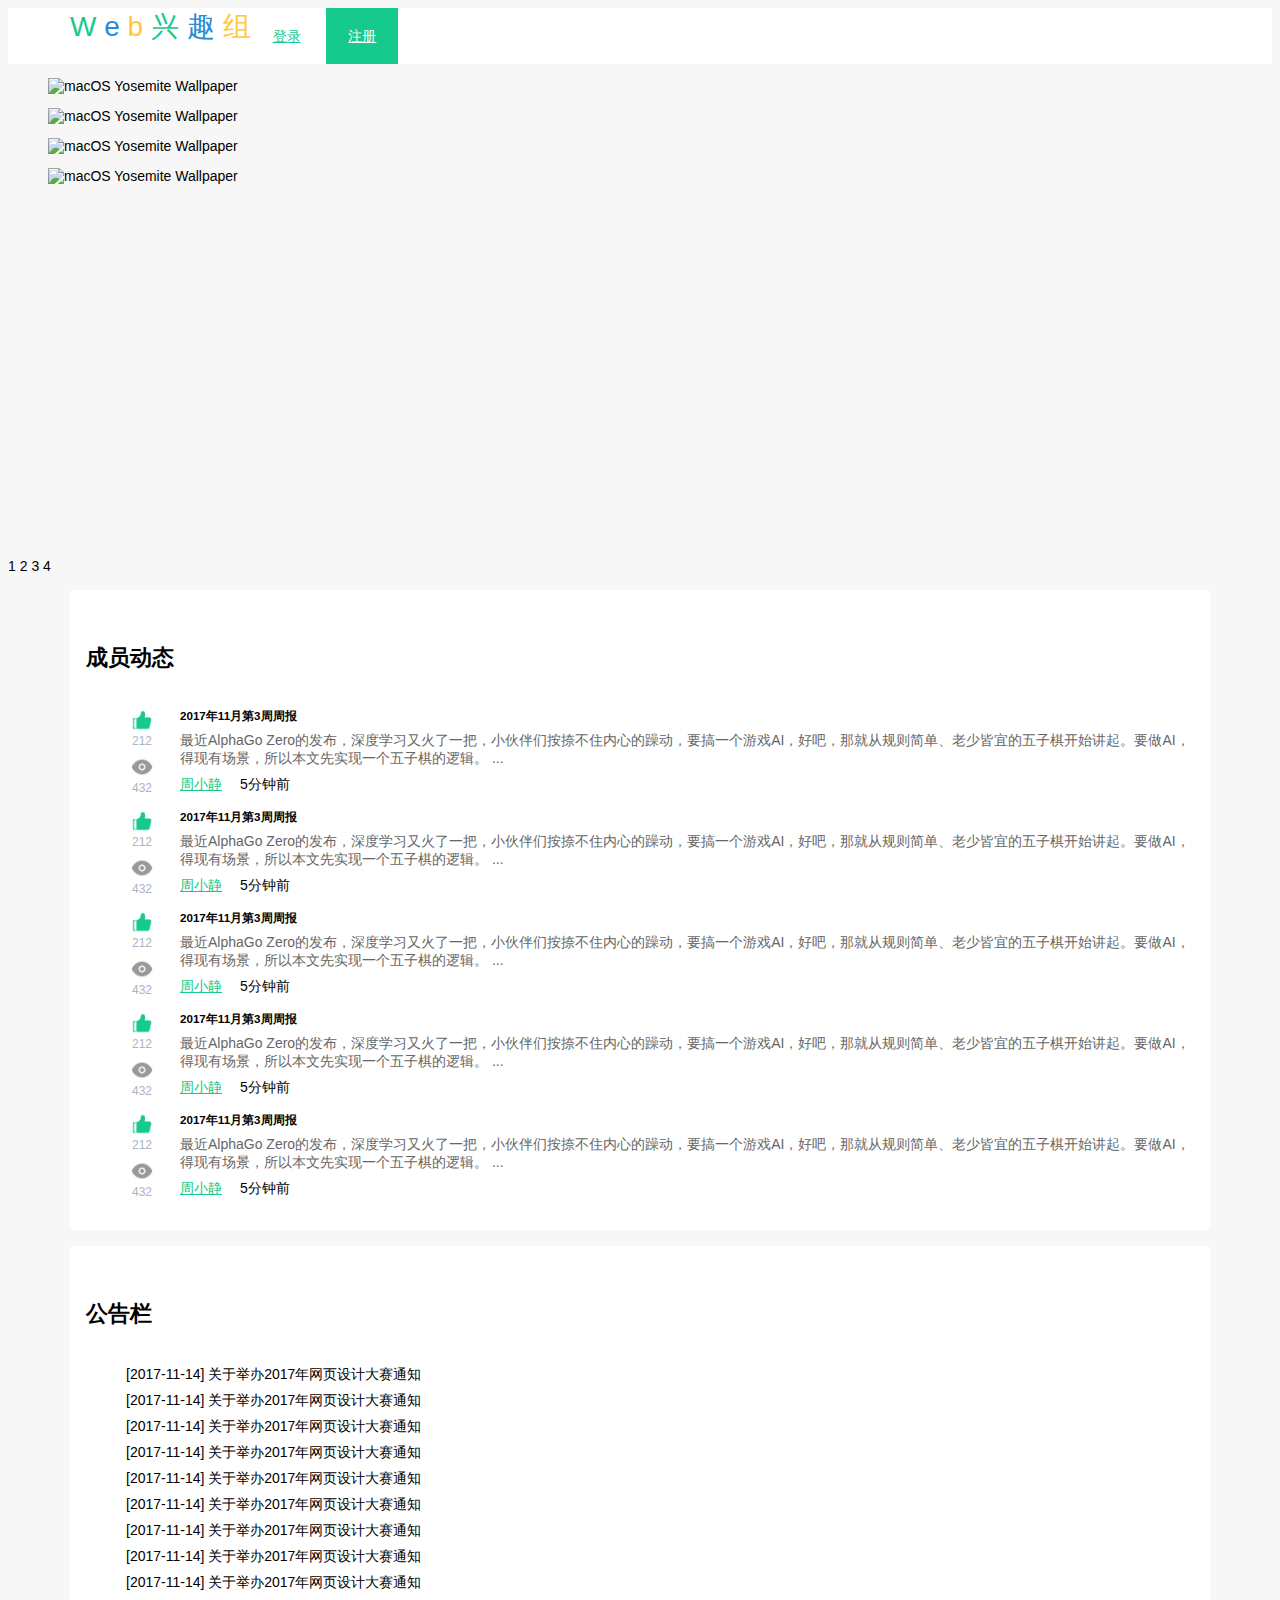
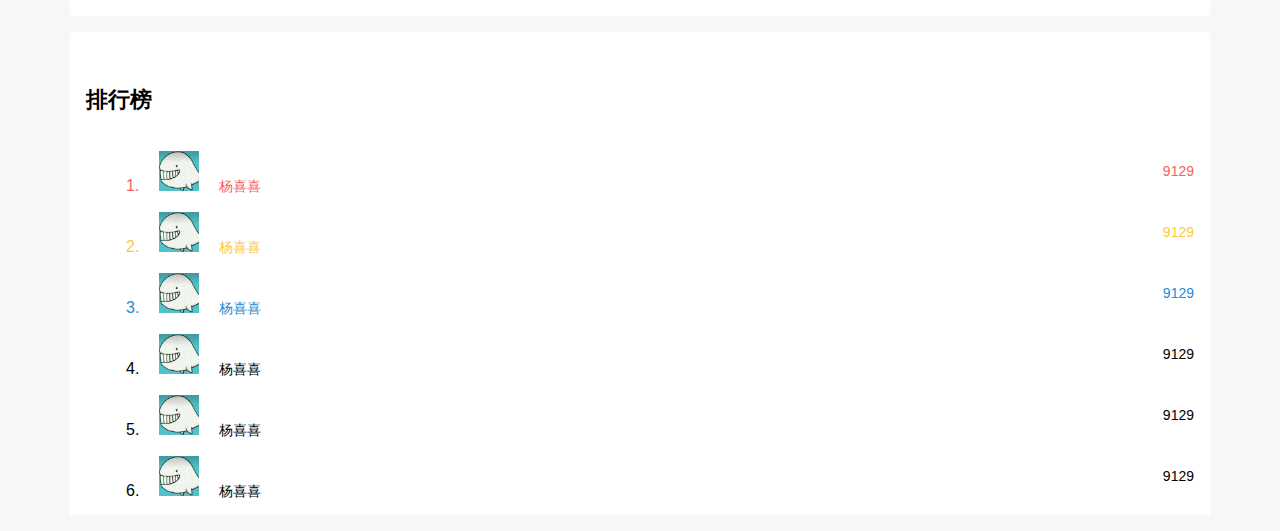
==== index.html @ c7fcfd01 "'update'" ====
<!DOCTYPE html>
<html>

<head>
    <meta charset="utf-8">
    <link rel="stylesheet" href="https://unpkg.com/spectre.css/dist/spectre.min.css">
    <link rel="stylesheet" href="https://unpkg.com/spectre.css/dist/spectre-exp.min.css">
    <link rel="stylesheet" href="https://unpkg.com/spectre.css/dist/spectre-icons.min.css">
    <link rel="stylesheet" href="css/style.css">
    <title>Mathwebteam</title>
</head>

<body>
<!-- 导航栏 -->
<header class="navbar">
    <div class="container navbar-container">
        <section class="navbar-section navbar-logo-text">
            <span class="text-green">W</span>
            <span class="text-blue">e</span>
            <span class="text-yellow">b</span>
            <span class="text-green">兴</span>
            <span class="text-blue">趣</span>
            <span class="text-yellow">组</span>
        </section>
        <section class="navbar-section">
            <div>
                <a href="" class="navbar-button link-primary">登录</a>
                <a href="" class="navbar-button bg-green">注册</a>
            </div>
        </section>
    </div>
</header>
<!-- 轮播图 -->
<div class="slide">
    <div class="carousel">
        <input type="radio" id="slide-1" name="carousel-radio" hidden="" class="carousel-locator" checked="">
        <input type="radio" id="slide-2" name="carousel-radio" hidden="" class="carousel-locator">
        <input type="radio" id="slide-3" name="carousel-radio" hidden="" class="carousel-locator">
        <input type="radio" id="slide-4" name="carousel-radio" hidden="" class="carousel-locator">
        <div class="carousel-container">
            <figure class="carousel-item">
                <label class="item-prev btn btn-action btn-lg" for="slide-4">
                    <i class="icon icon-arrow-left"></i>
                </label>
                <label class="item-next btn btn-action btn-lg" for="slide-2">
                    <i class="icon icon-arrow-right"></i>
                </label>
                <img src="http://ww2.sinaimg.cn/large/0060lm7Tly1flfb7wm1d2j31400dc0wf.jpg"
                     class="img-responsive rounded" alt="macOS Yosemite Wallpaper">
            </figure>
            <figure class="carousel-item">
                <label class="item-prev btn btn-action btn-lg" for="slide-1">
                    <i class="icon icon-arrow-left"></i>
                </label>
                <label class="item-next btn btn-action btn-lg" for="slide-3">
                    <i class="icon icon-arrow-right"></i>
                </label>
                <img src="http://ww2.sinaimg.cn/large/0060lm7Tly1flfb7wm1d2j31400dc0wf.jpg"
                     class="img-responsive rounded" alt="macOS Yosemite Wallpaper">
            </figure>
            <figure class="carousel-item">
                <label class="item-prev btn btn-action btn-lg" for="slide-2">
                    <i class="icon icon-arrow-left"></i>
                </label>
                <label class="item-next btn btn-action btn-lg" for="slide-4">
                    <i class="icon icon-arrow-right"></i>
                </label>
                <img src="http://ww2.sinaimg.cn/large/0060lm7Tly1flfb7wm1d2j31400dc0wf.jpg"
                     class="img-responsive rounded" alt="macOS Yosemite Wallpaper">
            </figure>
            <figure class="carousel-item">
                <label class="item-prev btn btn-action btn-lg" for="slide-3">
                    <i class="icon icon-arrow-left"></i>
                </label>
                <label class="item-next btn btn-action btn-lg" for="slide-1">
                    <i class="icon icon-arrow-right"></i>
                </label>
                <img src="http://ww2.sinaimg.cn/large/0060lm7Tly1flfb7wm1d2j31400dc0wf.jpg"
                     class="img-responsive rounded" alt="macOS Yosemite Wallpaper">
            </figure>
        </div>
        <div class="carousel-nav">
            <label class="nav-item text-hide c-hand" for="slide-1">1</label>
            <label class="nav-item text-hide c-hand" for="slide-2">2</label>
            <label class="nav-item text-hide c-hand" for="slide-3">3</label>
            <label class="nav-item text-hide c-hand" for="slide-4">4</label>
        </div>
    </div>
</div>
<!-- 主要内容 -->
<main class="container">
    <!-- 第一部分(成员动态、公告栏、排行榜)-->
    <div class="columns">
        <!--左侧部分-->
        <div class="column col-9">
            <!-- 成员动态 -->
            <div class="plate">
                <h5 class="title">成员动态</h5>
                <div class="divider"></div>
                <ul class="dynamic-list">
                    <li class="dynamic-item">
                        <!-- 左侧统计信息 -->
                        <div class="dynamic-count">
                            <img src="images/dianzan_selected.png" alt="">
                            <p>212</p>
                            <img src="images/eye.png" alt="">
                            <p>432</p>
                        </div>
                        <!-- 右侧动态信息 -->
                        <h5 class="title">2017年11月第3周周报</h5>
                        <p class="text-gray-666">最近AlphaGo
                            Zero的发布，深度学习又火了一把，小伙伴们按捺不住内心的躁动，要搞一个游戏AI，好吧，那就从规则简单、老少皆宜的五子棋开始讲起。要做AI，得现有场景，所以本文先实现一个五子棋的逻辑。
                            ...
                        </p>
                        <p>
                            <a href="" class="link-primary">周小静</a>　
                            <time class="text-gray">5分钟前</time>
                        </p>
                        <div class="divider"></div>
                    </li>
                    <li class="dynamic-item">
                        <!-- 左侧统计信息 -->
                        <div class="dynamic-count">
                            <img src="images/dianzan_selected.png" alt="">
                            <p>212</p>
                            <img src="images/eye.png" alt="">
                            <p>432</p>
                        </div>
                        <!-- 右侧动态信息 -->
                        <h5 class="title">2017年11月第3周周报</h5>
                        <p class="text-gray-666">最近AlphaGo
                            Zero的发布，深度学习又火了一把，小伙伴们按捺不住内心的躁动，要搞一个游戏AI，好吧，那就从规则简单、老少皆宜的五子棋开始讲起。要做AI，得现有场景，所以本文先实现一个五子棋的逻辑。
                            ...
                        </p>
                        <p>
                            <a href="" class="link-primary">周小静</a>　
                            <time class="text-gray">5分钟前</time>
                        </p>
                        <div class="divider"></div>
                    </li>
                    <li class="dynamic-item">
                        <!-- 左侧统计信息 -->
                        <div class="dynamic-count">
                            <img src="images/dianzan_selected.png" alt="">
                            <p>212</p>
                            <img src="images/eye.png" alt="">
                            <p>432</p>
                        </div>
                        <!-- 右侧动态信息 -->
                        <h5 class="title">2017年11月第3周周报</h5>
                        <p class="text-gray-666">最近AlphaGo
                            Zero的发布，深度学习又火了一把，小伙伴们按捺不住内心的躁动，要搞一个游戏AI，好吧，那就从规则简单、老少皆宜的五子棋开始讲起。要做AI，得现有场景，所以本文先实现一个五子棋的逻辑。
                            ...
                        </p>
                        <p>
                            <a href="" class="link-primary">周小静</a>　
                            <time class="text-gray">5分钟前</time>
                        </p>
                        <div class="divider"></div>
                    </li>
                    <li class="dynamic-item">
                        <!-- 左侧统计信息 -->
                        <div class="dynamic-count">
                            <img src="images/dianzan_selected.png" alt="">
                            <p>212</p>
                            <img src="images/eye.png" alt="">
                            <p>432</p>
                        </div>
                        <!-- 右侧动态信息 -->
                        <h5 class="title">2017年11月第3周周报</h5>
                        <p class="text-gray-666">最近AlphaGo
                            Zero的发布，深度学习又火了一把，小伙伴们按捺不住内心的躁动，要搞一个游戏AI，好吧，那就从规则简单、老少皆宜的五子棋开始讲起。要做AI，得现有场景，所以本文先实现一个五子棋的逻辑。
                            ...
                        </p>
                        <p>
                            <a href="" class="link-primary">周小静</a>　
                            <time class="text-gray">5分钟前</time>
                        </p>
                        <div class="divider"></div>
                    </li>
                    <li class="dynamic-item">
                        <!-- 左侧统计信息 -->
                        <div class="dynamic-count">
                            <img src="images/dianzan_selected.png" alt="">
                            <p>212</p>
                            <img src="images/eye.png" alt="">
                            <p>432</p>
                        </div>
                        <!-- 右侧动态信息 -->
                        <h5 class="title">2017年11月第3周周报</h5>
                        <p class="text-gray-666">最近AlphaGo
                            Zero的发布，深度学习又火了一把，小伙伴们按捺不住内心的躁动，要搞一个游戏AI，好吧，那就从规则简单、老少皆宜的五子棋开始讲起。要做AI，得现有场景，所以本文先实现一个五子棋的逻辑。
                            ...
                        </p>
                        <p>
                            <a href="" class="link-primary">周小静</a>　
                            <time class="text-gray">5分钟前</time>
                        </p>
                        <div class="divider"></div>
                    </li>
                </ul>
            </div>
        </div>
        <!--右侧部分-->
        <div class="column col-3">
            <!--公告栏-->
            <div class="plate">
                <h5 class="title">公告栏</h5>
                <div class="divider"></div>
                <ul class="notice-list plate-list">
                    <li class="text-single-line">
                        <span>[2017-11-14]</span>
                        <span title="关于举办2017年网页设计大赛通知">关于举办2017年网页设计大赛通知</span>
                    </li>
                    <li class="text-single-line">
                        <span>[2017-11-14]</span>
                        <span title="关于举办2017年网页设计大赛通知">关于举办2017年网页设计大赛通知</span>
                    </li>
                    <li class="text-single-line">
                        <span>[2017-11-14]</span>
                        <span title="关于举办2017年网页设计大赛通知">关于举办2017年网页设计大赛通知</span>
                    </li>
                    <li class="text-single-line">
                        <span>[2017-11-14]</span>
                        <span title="关于举办2017年网页设计大赛通知">关于举办2017年网页设计大赛通知</span>
                    </li>
                    <li class="text-single-line">
                        <span>[2017-11-14]</span>
                        <span title="关于举办2017年网页设计大赛通知">关于举办2017年网页设计大赛通知</span>
                    </li>
                    <li class="text-single-line">
                        <span>[2017-11-14]</span>
                        <span title="关于举办2017年网页设计大赛通知">关于举办2017年网页设计大赛通知</span>
                    </li>
                    <li class="text-single-line">
                        <span>[2017-11-14]</span>
                        <span title="关于举办2017年网页设计大赛通知">关于举办2017年网页设计大赛通知</span>
                    </li>
                    <li class="text-single-line">
                        <span>[2017-11-14]</span>
                        <span title="关于举办2017年网页设计大赛通知">关于举办2017年网页设计大赛通知</span>
                    </li>
                    <li class="text-single-line">
                        <span>[2017-11-14]</span>
                        <span title="关于举办2017年网页设计大赛通知">关于举办2017年网页设计大赛通知</span>
                    </li>
                </ul>
            </div><!--公告栏 end-->
            <!--排行榜-->
            <div class="plate ranking-list-plate">
                <h5 class="title">排行榜</h5>
                <div class="divider"></div>
                <ul class="ranking-list plate-list">
                    <li class="text-pink">
                        <span class="number">1.</span>
                        <img src="images/avatar.png" alt="" class="avatar">
                        <span class="name">杨喜喜</span>
                        <span class="score">9129</span>
                    </li>
                    <li class="text-yellow">
                        <span class="number">2.</span>
                        <img src="images/avatar.png" alt="" class="avatar">
                        <span class="name">杨喜喜</span>
                        <span class="score">9129</span>
                    </li>
                    <li class="text-blue">
                        <span class="number">3.</span>
                        <img src="images/avatar.png" alt="" class="avatar">
                        <span class="name">杨喜喜</span>
                        <span class="score">9129</span>
                    </li>
                    <li>
                        <span class="number">4.</span>
                        <img src="images/avatar.png" alt="" class="avatar">
                        <span class="name">杨喜喜</span>
                        <span class="score">9129</span>
                    </li>
                    <li >
                        <span class="number">5.</span>
                        <img src="images/avatar.png" alt="" class="avatar">
                        <span class="name">杨喜喜</span>
                        <span class="score">9129</span>
                    </li>
                    <li>
                        <span class="number">6.</span>
                        <img src="images/avatar.png" alt="" class="avatar">
                        <span class="name">杨喜喜</span>
                        <span class="score">9129</span>
                    </li>
                </ul>
            </div>
        </div>
    </div>
</main>
<script src="https://cdn.bootcss.com/jquery/3.2.1/jquery.min.js "></script>
</body>

</html>
---- css/style.css ----
body {
    background: #f7f7f7;
    font-size: 14px;
    font-family: -apple-system, SF UI Display, Arial, PingFang SC, Hiragino Sans GB, Microsoft YaHei, WenQuanYi Micro Hei, sans-serif;
    min-width: 1200px;
}

/* 公用 */
.container {
    width: 1140px;
    margin-left: auto;
    margin-right: auto;
}

.navbar-container {
    display: flex;
}

.text-pink{
    color: #fa5e5b;
}

.text-gray-333 {
    color: #333333;
}

.text-gray-666 {
    color: #666666;
}

.text-gray-999 {
    color: #999999;
}

.text-green {
    color: #16c98d;
}

.text-blue {
    color: #288ad6;
}

.text-yellow {
    color: #ffc83f;
}
.text-single-line{
    overflow: hidden;
    text-overflow:ellipsis;
    white-space: nowrap;
}

.link-primary {
    color: #16c98d;
}

.link-primary:hover {
    color: #0caf76;
}

.bg-green {
    color: #ffffff;
    background: #16c98d;
}

.bg-green:hover {
    color: #ffffff;
    background: #0caf76;
}

.avatar{
    width: 48px;
    height: 48px;
}
p, li {
    margin: 16px 0;
}

/* 导航栏 */
.navbar {
    width: 100%;
    height: 56px;
    background: #ffffff;
}

.navbar-logo-text {
    font-size: 28px;
}

.navbar-button {
    padding-left: 22px;
    padding-right: 22px;
    line-height: 56px;
    display: inline-block;
}

.navbar-button:hover {
    text-decoration: none;
}

/* 轮播图 */
.slide {
    width: 100%;
    margin: 0 auto;
}

.slide img {
    width: 100%;
    height: 100%;
}

.carousel .carousel-container {
    height: 480px;
}

/* 主要内容 */
.plate {
    background: #ffffff;
    border-radius: 2px;
    padding: 16px;
    margin: 16px 0;
}

.plate > .title {
    font-size: 22px;
}

.plate-list{
    list-style: none;
    margin: 16px 0 0 0;
}

/* 动态 */
.dynamic-list {
    margin: 16px 0 0 0;
    list-style: none;
}

.dynamic-item {
    padding-left: 54px;
    position: relative;
}

.dynamic-item .title {
    margin: 0px;
}

.dynamic-item p {
    margin: 8px 0;
}

.dynamic-item .divider {
    margin: 16px 0;
}

.dynamic-count {
    position: absolute;
    left: 0;
    top: 0;
    text-align: center;
    width: 32px;
    font-size: 12px;
}

.dynamic-count p {
    margin: 0 0 8px 0;
    color: #acb3c2;
}

.dynamic-count img {
    width: 22px;
}
/*公告栏*/
.ranking-list-plate{
    padding-bottom: 14px;
}
.notice-list li{
    margin: 8px 0;
}
/*排行榜*/
.ranking-list li{
    margin: 16px 0 0 0;
}
.ranking-list .number{
    font-size: 16px;
    margin-right: 16px;
}

.ranking-list .avatar{
    margin-right: 16px;
    width: 40px;
    height: 40px;
}

.ranking-list .score{
    float: right;
    line-height: 40px;
}
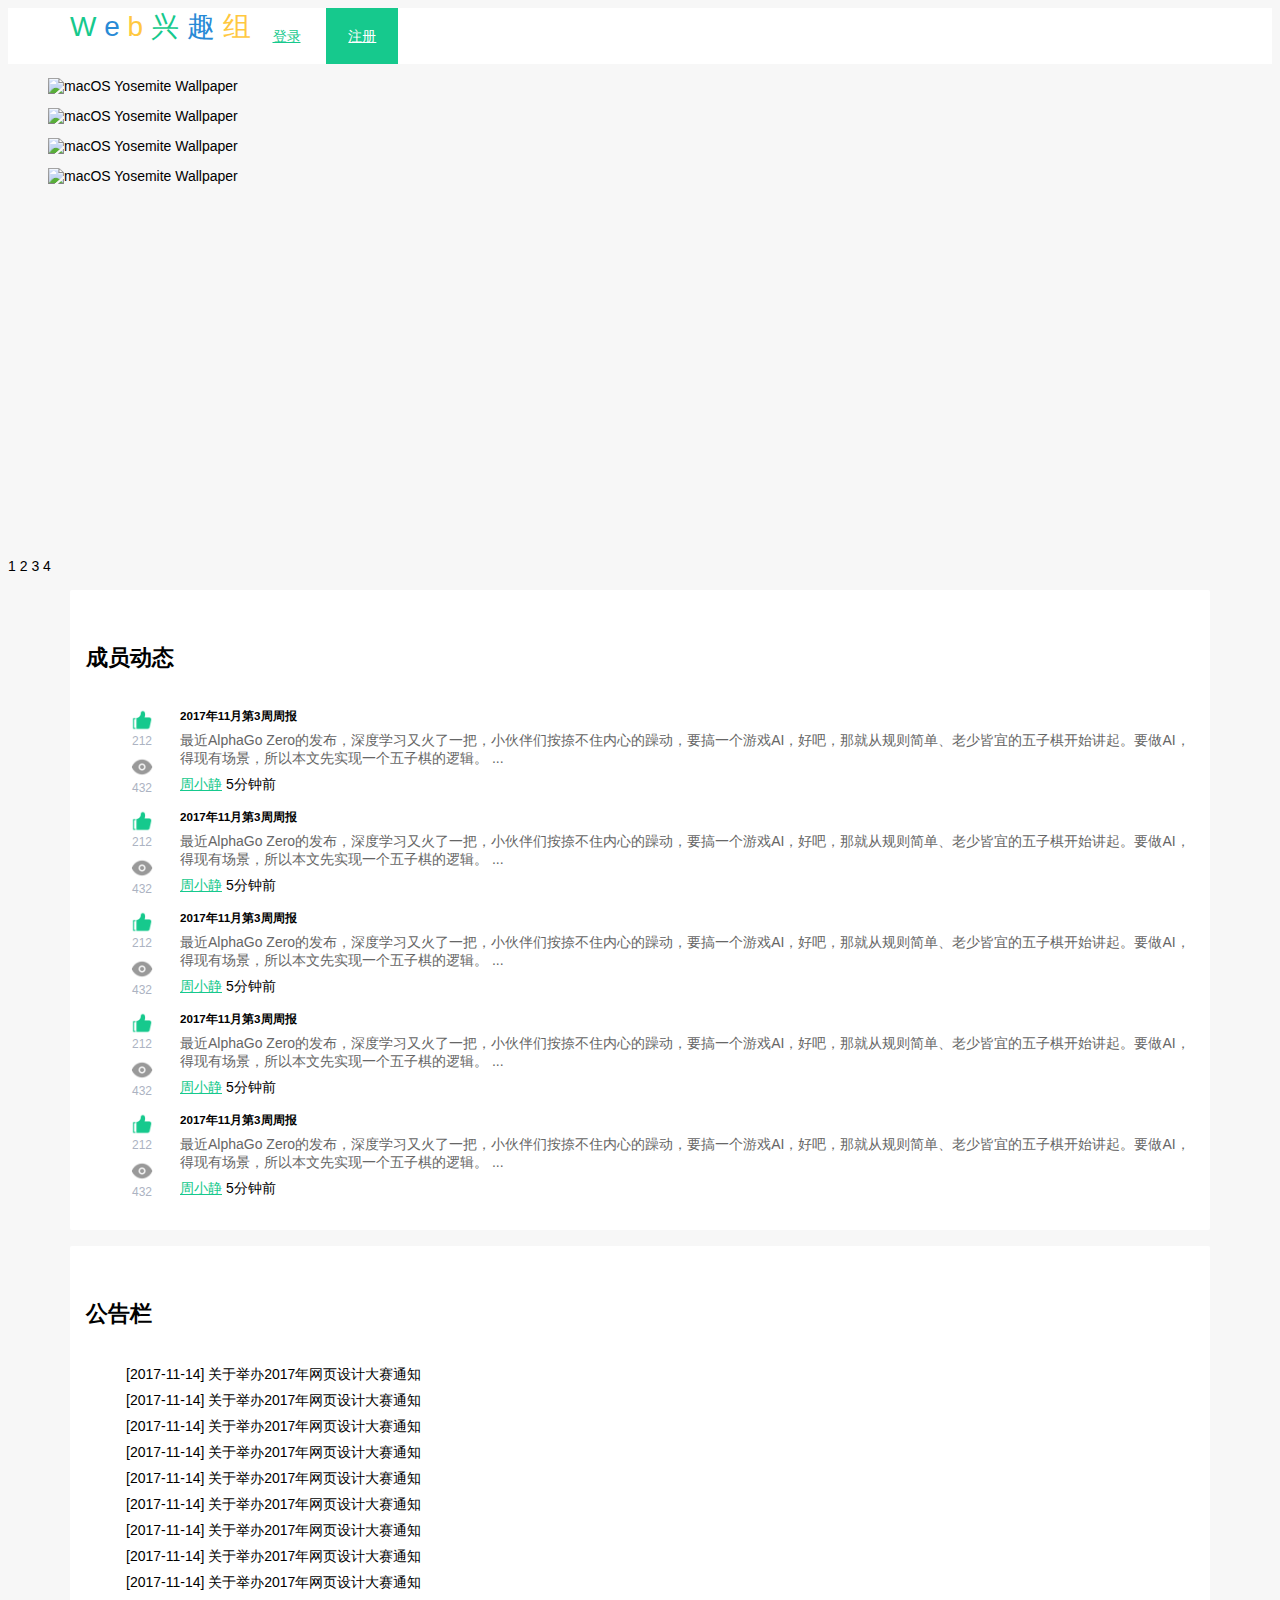
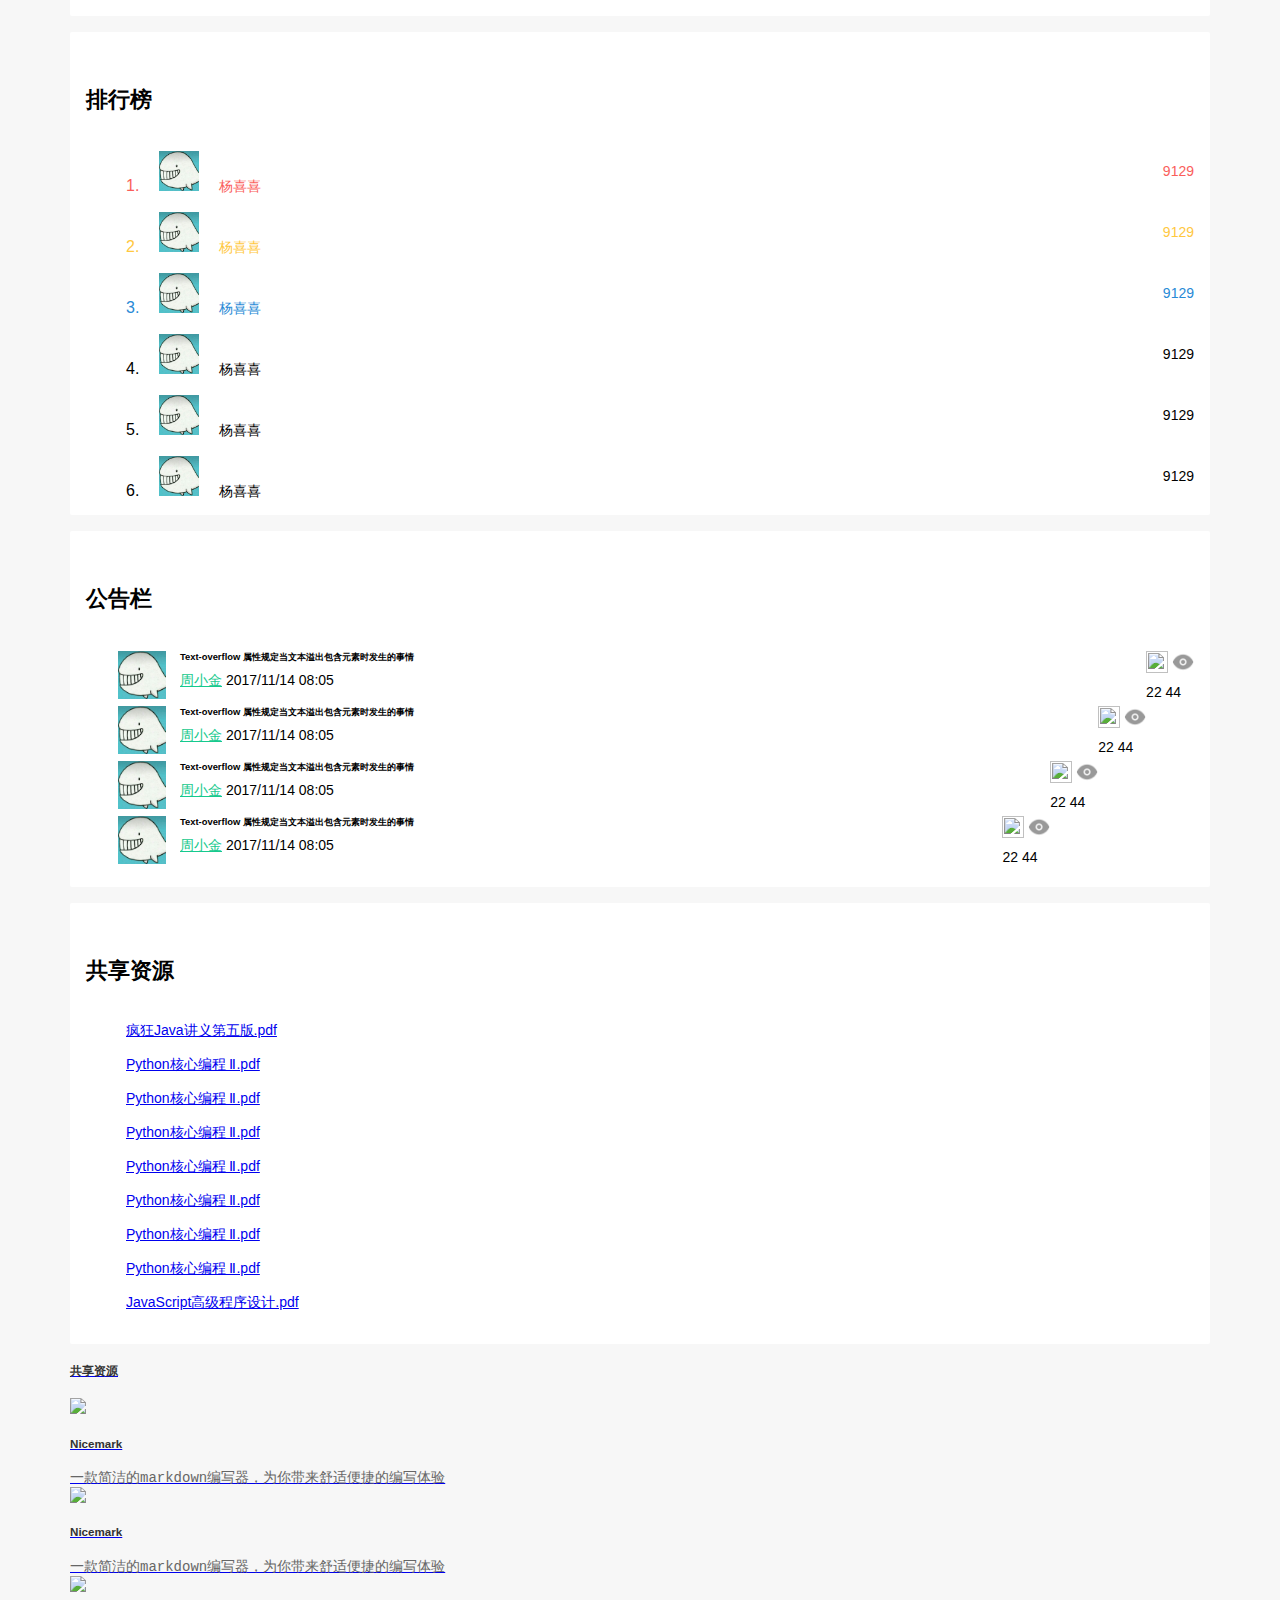
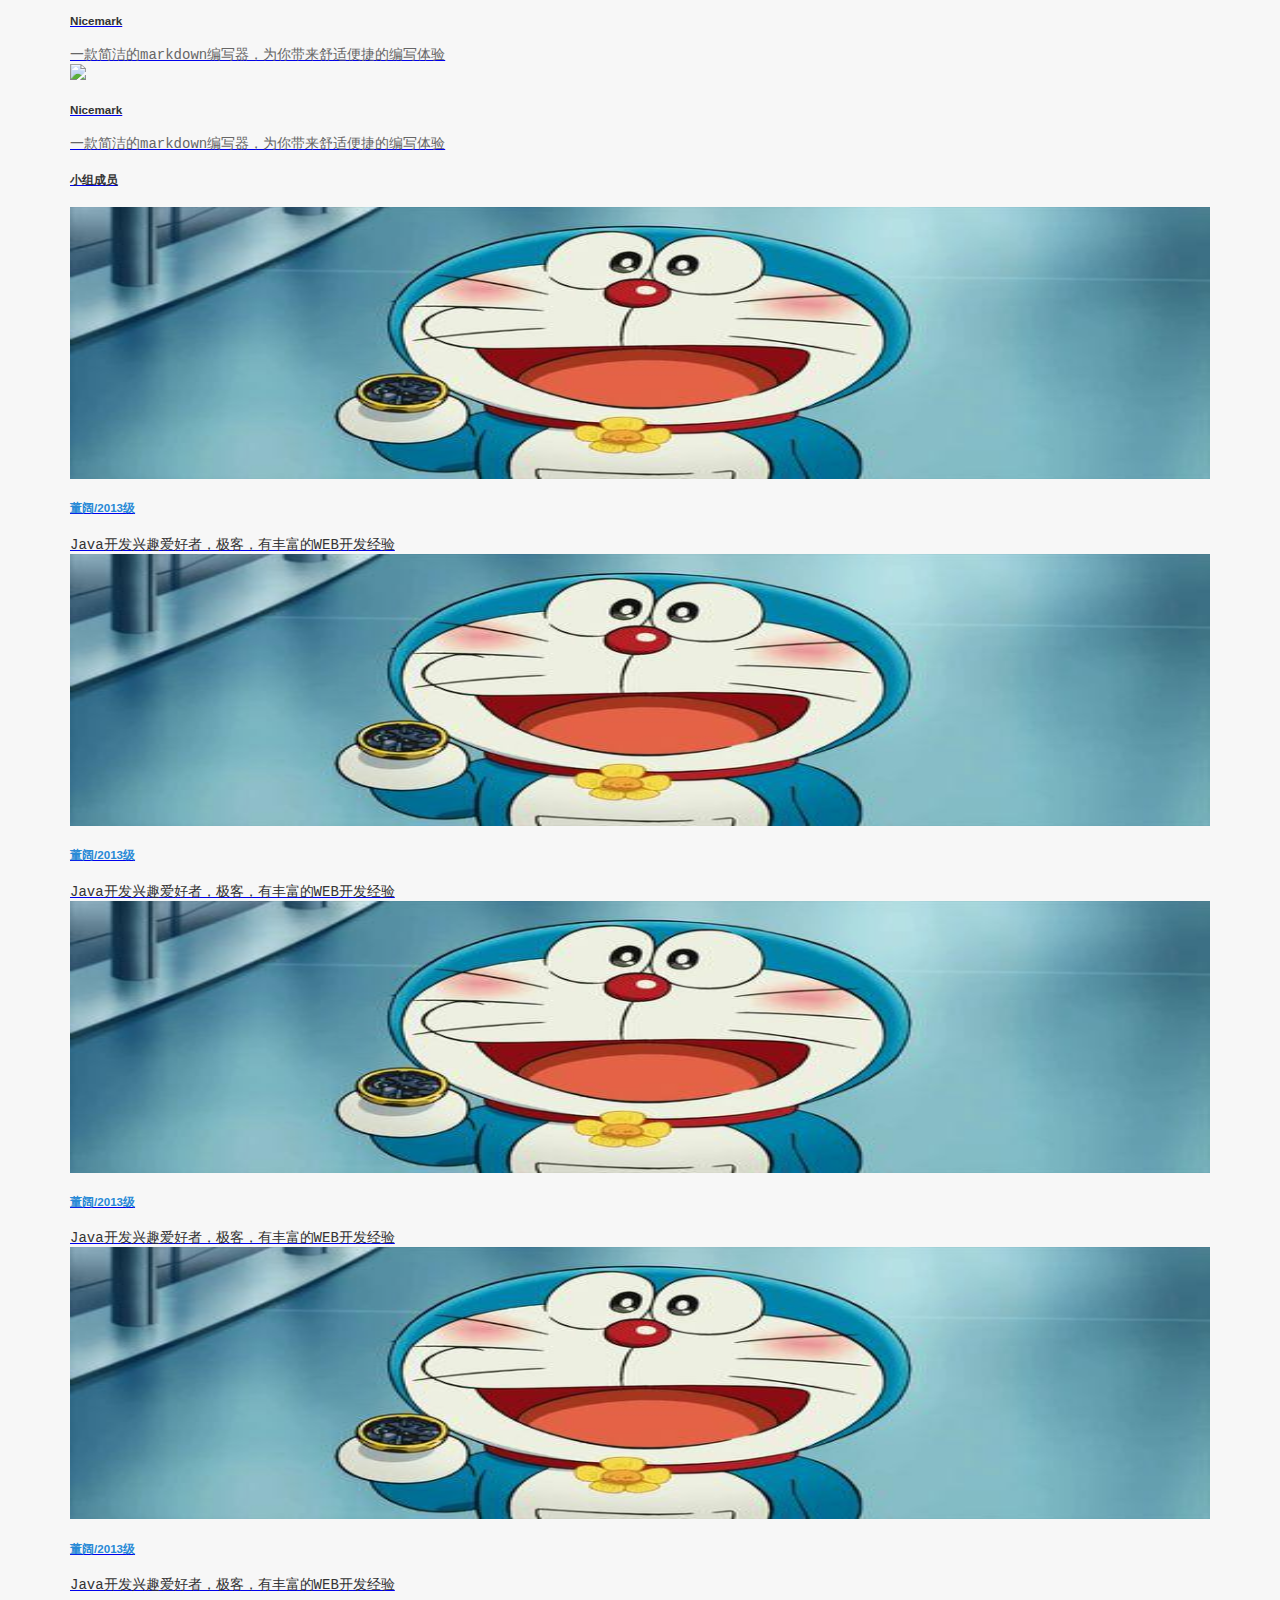
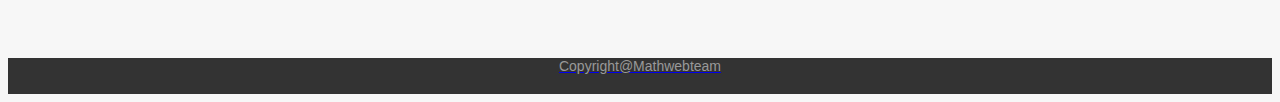
==== commit c55c4e45: "修改下大体构建完成，还有部分细节为完成" ====
--- a/index.html
+++ b/index.html
@@ -11,288 +11,596 @@
 </head>
 
 <body>
-<!-- 导航栏 -->
-<header class="navbar">
-    <div class="container navbar-container">
-        <section class="navbar-section navbar-logo-text">
-            <span class="text-green">W</span>
-            <span class="text-blue">e</span>
-            <span class="text-yellow">b</span>
-            <span class="text-green">兴</span>
-            <span class="text-blue">趣</span>
-            <span class="text-yellow">组</span>
-        </section>
-        <section class="navbar-section">
-            <div>
-                <a href="" class="navbar-button link-primary">登录</a>
-                <a href="" class="navbar-button bg-green">注册</a>
-            </div>
-        </section>
-    </div>
-</header>
-<!-- 轮播图 -->
-<div class="slide">
-    <div class="carousel">
-        <input type="radio" id="slide-1" name="carousel-radio" hidden="" class="carousel-locator" checked="">
-        <input type="radio" id="slide-2" name="carousel-radio" hidden="" class="carousel-locator">
-        <input type="radio" id="slide-3" name="carousel-radio" hidden="" class="carousel-locator">
-        <input type="radio" id="slide-4" name="carousel-radio" hidden="" class="carousel-locator">
-        <div class="carousel-container">
-            <figure class="carousel-item">
-                <label class="item-prev btn btn-action btn-lg" for="slide-4">
-                    <i class="icon icon-arrow-left"></i>
-                </label>
-                <label class="item-next btn btn-action btn-lg" for="slide-2">
-                    <i class="icon icon-arrow-right"></i>
-                </label>
-                <img src="http://ww2.sinaimg.cn/large/0060lm7Tly1flfb7wm1d2j31400dc0wf.jpg"
-                     class="img-responsive rounded" alt="macOS Yosemite Wallpaper">
-            </figure>
-            <figure class="carousel-item">
-                <label class="item-prev btn btn-action btn-lg" for="slide-1">
-                    <i class="icon icon-arrow-left"></i>
-                </label>
-                <label class="item-next btn btn-action btn-lg" for="slide-3">
-                    <i class="icon icon-arrow-right"></i>
-                </label>
-                <img src="http://ww2.sinaimg.cn/large/0060lm7Tly1flfb7wm1d2j31400dc0wf.jpg"
-                     class="img-responsive rounded" alt="macOS Yosemite Wallpaper">
-            </figure>
-            <figure class="carousel-item">
-                <label class="item-prev btn btn-action btn-lg" for="slide-2">
-                    <i class="icon icon-arrow-left"></i>
-                </label>
-                <label class="item-next btn btn-action btn-lg" for="slide-4">
-                    <i class="icon icon-arrow-right"></i>
-                </label>
-                <img src="http://ww2.sinaimg.cn/large/0060lm7Tly1flfb7wm1d2j31400dc0wf.jpg"
-                     class="img-responsive rounded" alt="macOS Yosemite Wallpaper">
-            </figure>
-            <figure class="carousel-item">
-                <label class="item-prev btn btn-action btn-lg" for="slide-3">
-                    <i class="icon icon-arrow-left"></i>
-                </label>
-                <label class="item-next btn btn-action btn-lg" for="slide-1">
-                    <i class="icon icon-arrow-right"></i>
-                </label>
-                <img src="http://ww2.sinaimg.cn/large/0060lm7Tly1flfb7wm1d2j31400dc0wf.jpg"
-                     class="img-responsive rounded" alt="macOS Yosemite Wallpaper">
-            </figure>
+    <!-- 导航栏 -->
+    <header class="navbar">
+        <div class="container navbar-container">
+            <section class="navbar-section navbar-logo-text">
+                <span class="text-green">W</span>
+                <span class="text-blue">e</span>
+                <span class="text-yellow">b</span>
+                <span class="text-green">兴</span>
+                <span class="text-blue">趣</span>
+                <span class="text-yellow">组</span>
+            </section>
+            <section class="navbar-section">
+                <div>
+                    <a href="" class="navbar-button link-primary">登录</a>
+                    <a href="" class="navbar-button bg-green">注册</a>
+                </div>
+            </section>
         </div>
-        <div class="carousel-nav">
-            <label class="nav-item text-hide c-hand" for="slide-1">1</label>
-            <label class="nav-item text-hide c-hand" for="slide-2">2</label>
-            <label class="nav-item text-hide c-hand" for="slide-3">3</label>
-            <label class="nav-item text-hide c-hand" for="slide-4">4</label>
+    </header>
+    <!-- 轮播图 -->
+    <div class="slide">
+        <div class="carousel">
+            <input type="radio" id="slide-1" name="carousel-radio" hidden="" class="carousel-locator" checked="">
+            <input type="radio" id="slide-2" name="carousel-radio" hidden="" class="carousel-locator">
+            <input type="radio" id="slide-3" name="carousel-radio" hidden="" class="carousel-locator">
+            <input type="radio" id="slide-4" name="carousel-radio" hidden="" class="carousel-locator">
+            <div class="carousel-container">
+                <figure class="carousel-item">
+                    <label class="item-prev btn btn-action btn-lg" for="slide-4">
+                        <i class="icon icon-arrow-left"></i>
+                    </label>
+                    <label class="item-next btn btn-action btn-lg" for="slide-2">
+                        <i class="icon icon-arrow-right"></i>
+                    </label>
+                    <img src="http://ww2.sinaimg.cn/large/0060lm7Tly1flfb7wm1d2j31400dc0wf.jpg" class="img-responsive rounded" alt="macOS Yosemite Wallpaper">
+                </figure>
+                <figure class="carousel-item">
+                    <label class="item-prev btn btn-action btn-lg" for="slide-1">
+                        <i class="icon icon-arrow-left"></i>
+                    </label>
+                    <label class="item-next btn btn-action btn-lg" for="slide-3">
+                        <i class="icon icon-arrow-right"></i>
+                    </label>
+                    <img src="http://ww2.sinaimg.cn/large/0060lm7Tly1flfb7wm1d2j31400dc0wf.jpg" class="img-responsive rounded" alt="macOS Yosemite Wallpaper">
+                </figure>
+                <figure class="carousel-item">
+                    <label class="item-prev btn btn-action btn-lg" for="slide-2">
+                        <i class="icon icon-arrow-left"></i>
+                    </label>
+                    <label class="item-next btn btn-action btn-lg" for="slide-4">
+                        <i class="icon icon-arrow-right"></i>
+                    </label>
+                    <img src="http://ww2.sinaimg.cn/large/0060lm7Tly1flfb7wm1d2j31400dc0wf.jpg" class="img-responsive rounded" alt="macOS Yosemite Wallpaper">
+                </figure>
+                <figure class="carousel-item">
+                    <label class="item-prev btn btn-action btn-lg" for="slide-3">
+                        <i class="icon icon-arrow-left"></i>
+                    </label>
+                    <label class="item-next btn btn-action btn-lg" for="slide-1">
+                        <i class="icon icon-arrow-right"></i>
+                    </label>
+                    <img src="http://ww2.sinaimg.cn/large/0060lm7Tly1flfb7wm1d2j31400dc0wf.jpg" class="img-responsive rounded" alt="macOS Yosemite Wallpaper">
+                </figure>
+            </div>
+            <div class="carousel-nav">
+                <label class="nav-item text-hide c-hand" for="slide-1">1</label>
+                <label class="nav-item text-hide c-hand" for="slide-2">2</label>
+                <label class="nav-item text-hide c-hand" for="slide-3">3</label>
+                <label class="nav-item text-hide c-hand" for="slide-4">4</label>
+            </div>
         </div>
     </div>
-</div>
-<!-- 主要内容 -->
+    <!-- 主要内容 -->
+    <main class="container">
+        <!-- 第一部分(成员动态、公告栏、排行榜)-->
+        <div class="columns">
+            <!--左侧部分-->
+            <div class="column col-9">
+                <!-- 成员动态 -->
+                <div class="plate">
+                    <h5 class="title">成员动态</h5>
+                    <div class="divider"></div>
+                    <ul class="dynamic-list">
+                        <li class="dynamic-item">
+                            <!-- 左侧统计信息 -->
+                            <div class="dynamic-count">
+                                <img src="images/dianzan_selected.png" alt="">
+                                <p>212</p>
+                                <img src="images/eye.png" alt="">
+                                <p>432</p>
+                            </div>
+                            <!-- 右侧动态信息 -->
+                            <h5 class="title">2017年11月第3周周报</h5>
+                            <p class="text-gray-666">最近AlphaGo Zero的发布，深度学习又火了一把，小伙伴们按捺不住内心的躁动，要搞一个游戏AI，好吧，那就从规则简单、老少皆宜的五子棋开始讲起。要做AI，得现有场景，所以本文先实现一个五子棋的逻辑。
+                                ...
+                            </p>
+                            <p>
+                                <a href="" class="link-primary">周小静</a>
+                                <time class="text-gray">5分钟前</time>
+                            </p>
+                            <div class="divider"></div>
+                        </li>
+                        <li class="dynamic-item">
+                            <!-- 左侧统计信息 -->
+                            <div class="dynamic-count">
+                                <img src="images/dianzan_selected.png" alt="">
+                                <p>212</p>
+                                <img src="images/eye.png" alt="">
+                                <p>432</p>
+                            </div>
+                            <!-- 右侧动态信息 -->
+                            <h5 class="title">2017年11月第3周周报</h5>
+                            <p class="text-gray-666">最近AlphaGo Zero的发布，深度学习又火了一把，小伙伴们按捺不住内心的躁动，要搞一个游戏AI，好吧，那就从规则简单、老少皆宜的五子棋开始讲起。要做AI，得现有场景，所以本文先实现一个五子棋的逻辑。
+                                ...
+                            </p>
+                            <p>
+                                <a href="" class="link-primary">周小静</a>
+                                <time class="text-gray">5分钟前</time>
+                            </p>
+                            <div class="divider"></div>
+                        </li>
+                        <li class="dynamic-item">
+                            <!-- 左侧统计信息 -->
+                            <div class="dynamic-count">
+                                <img src="images/dianzan_selected.png" alt="">
+                                <p>212</p>
+                                <img src="images/eye.png" alt="">
+                                <p>432</p>
+                            </div>
+                            <!-- 右侧动态信息 -->
+                            <h5 class="title">2017年11月第3周周报</h5>
+                            <p class="text-gray-666">最近AlphaGo Zero的发布，深度学习又火了一把，小伙伴们按捺不住内心的躁动，要搞一个游戏AI，好吧，那就从规则简单、老少皆宜的五子棋开始讲起。要做AI，得现有场景，所以本文先实现一个五子棋的逻辑。
+                                ...
+                            </p>
+                            <p>
+                                <a href="" class="link-primary">周小静</a>
+                                <time class="text-gray">5分钟前</time>
+                            </p>
+                            <div class="divider"></div>
+                        </li>
+                        <li class="dynamic-item">
+                            <!-- 左侧统计信息 -->
+                            <div class="dynamic-count">
+                                <img src="images/dianzan_selected.png" alt="">
+                                <p>212</p>
+                                <img src="images/eye.png" alt="">
+                                <p>432</p>
+                            </div>
+                            <!-- 右侧动态信息 -->
+                            <h5 class="title">2017年11月第3周周报</h5>
+                            <p class="text-gray-666">最近AlphaGo Zero的发布，深度学习又火了一把，小伙伴们按捺不住内心的躁动，要搞一个游戏AI，好吧，那就从规则简单、老少皆宜的五子棋开始讲起。要做AI，得现有场景，所以本文先实现一个五子棋的逻辑。
+                                ...
+                            </p>
+                            <p>
+                                <a href="" class="link-primary">周小静</a>
+                                <time class="text-gray">5分钟前</time>
+                            </p>
+                            <div class="divider"></div>
+                        </li>
+                        <li class="dynamic-item">
+                            <!-- 左侧统计信息 -->
+                            <div class="dynamic-count">
+                                <img src="images/dianzan_selected.png" alt="">
+                                <p>212</p>
+                                <img src="images/eye.png" alt="">
+                                <p>432</p>
+                            </div>
+                            <!-- 右侧动态信息 -->
+                            <h5 class="title">2017年11月第3周周报</h5>
+                            <p class="text-gray-666">最近AlphaGo Zero的发布，深度学习又火了一把，小伙伴们按捺不住内心的躁动，要搞一个游戏AI，好吧，那就从规则简单、老少皆宜的五子棋开始讲起。要做AI，得现有场景，所以本文先实现一个五子棋的逻辑。
+                                ...
+                            </p>
+                            <p>
+                                <a href="" class="link-primary">周小静</a>
+                                <time class="text-gray">5分钟前</time>
+                            </p>
+                            <div class="divider"></div>
+                        </li>
+                    </ul>
+                </div>
+            </div>
+            <!--右侧部分-->
+            <div class="column col-3">
+                <!--公告栏-->
+                <div class="plate">
+                    <h5 class="title">公告栏</h5>
+                    <div class="divider"></div>
+                    <ul class="notice-list plate-list">
+                        <li class="text-single-line">
+                            <span>[2017-11-14]</span>
+                            <span title="关于举办2017年网页设计大赛通知">关于举办2017年网页设计大赛通知</span>
+                        </li>
+                        <li class="text-single-line">
+                            <span>[2017-11-14]</span>
+                            <span title="关于举办2017年网页设计大赛通知">关于举办2017年网页设计大赛通知</span>
+                        </li>
+                        <li class="text-single-line">
+                            <span>[2017-11-14]</span>
+                            <span title="关于举办2017年网页设计大赛通知">关于举办2017年网页设计大赛通知</span>
+                        </li>
+                        <li class="text-single-line">
+                            <span>[2017-11-14]</span>
+                            <span title="关于举办2017年网页设计大赛通知">关于举办2017年网页设计大赛通知</span>
+                        </li>
+                        <li class="text-single-line">
+                            <span>[2017-11-14]</span>
+                            <span title="关于举办2017年网页设计大赛通知">关于举办2017年网页设计大赛通知</span>
+                        </li>
+                        <li class="text-single-line">
+                            <span>[2017-11-14]</span>
+                            <span title="关于举办2017年网页设计大赛通知">关于举办2017年网页设计大赛通知</span>
+                        </li>
+                        <li class="text-single-line">
+                            <span>[2017-11-14]</span>
+                            <span title="关于举办2017年网页设计大赛通知">关于举办2017年网页设计大赛通知</span>
+                        </li>
+                        <li class="text-single-line">
+                            <span>[2017-11-14]</span>
+                            <span title="关于举办2017年网页设计大赛通知">关于举办2017年网页设计大赛通知</span>
+                        </li>
+                        <li class="text-single-line">
+                            <span>[2017-11-14]</span>
+                            <span title="关于举办2017年网页设计大赛通知">关于举办2017年网页设计大赛通知</span>
+                        </li>
+                    </ul>
+                </div>
+                <!--公告栏 end-->
+                <!--排行榜-->
+                <div class="plate ranking-list-plate">
+                    <h5 class="title">排行榜</h5>
+                    <div class="divider"></div>
+                    <ul class="ranking-list plate-list">
+                        <li class="text-pink">
+                            <span class="number">1.</span>
+                            <img src="images/avatar.png" alt="" class="avatar">
+                            <span class="name">杨喜喜</span>
+                            <span class="score">9129</span>
+                        </li>
+                        <li class="text-yellow">
+                            <span class="number">2.</span>
+                            <img src="images/avatar.png" alt="" class="avatar">
+                            <span class="name">杨喜喜</span>
+                            <span class="score">9129</span>
+                        </li>
+                        <li class="text-blue">
+                            <span class="number">3.</span>
+                            <img src="images/avatar.png" alt="" class="avatar">
+                            <span class="name">杨喜喜</span>
+                            <span class="score">9129</span>
+                        </li>
+                        <li>
+                            <span class="number">4.</span>
+                            <img src="images/avatar.png" alt="" class="avatar">
+                            <span class="name">杨喜喜</span>
+                            <span class="score">9129</span>
+                        </li>
+                        <li>
+                            <span class="number">5.</span>
+                            <img src="images/avatar.png" alt="" class="avatar">
+                            <span class="name">杨喜喜</span>
+                            <span class="score">9129</span>
+                        </li>
+                        <li>
+                            <span class="number">6.</span>
+                            <img src="images/avatar.png" alt="" class="avatar">
+                            <span class="name">杨喜喜</span>
+                            <span class="score">9129</span>
+                        </li>
+                    </ul>
+                </div>
+            </div>
+        </div>
+    </main>
+
+    <main class="container">
+        <!-- 第二部分(交流讨论、共享资源)-->
+        <div class="columns">
+            <!--左侧部分-->
+            <div class="column col-9">
+                <!-- 交流讨论 -->
+                <div class="plate">
+                    <h5 class="title">公告栏</h5>
+                    <div class="divider"></div>
+                    <ul class="dynamic-list">
+                        <li class="dynamic-item">
+                            <!-- 左侧统计信息 -->
+                            <div class="dynamic-count2">
+                                <img src="images/avatar.png" alt="" class="avatar">
+                            </div>
+                            <div class="doc">
+
+                                <img src="images/reply.png" alt="" class="avatar1">
+                                <img src="images/eye.png" alt="" class="avatar1">
+                                <P> 22 44</P>
+
+                            </div>
+                            <h6 class="title">Text-overflow 属性规定当文本溢出包含元素时发生的事情</h6>
+                            <p>
+                                <a href="" class="link-primary">周小金</a>
+                                <time class="text-gray">2017/11/14 08:05</time>
+                            </p>
+                            <div class="divider"></div>
+                        </li>
+                        <li class="dynamic-item">
+                            <!-- 左侧统计信息 -->
+                            <div class="dynamic-count2">
+                                <img src="images/avatar.png" alt="" class="avatar">
+                            </div>
+                            <div class="doc">
+
+                                <img src="images/reply.png" alt="" class="avatar1">
+                                <img src="images/eye.png" alt="" class="avatar1">
+                                <P> 22 44</P>
+
+                            </div>
+                            <h6 class="title">Text-overflow 属性规定当文本溢出包含元素时发生的事情</h6>
+                            <p>
+                                <a href="" class="link-primary">周小金</a>
+                                <time class="text-gray">2017/11/14 08:05</time>
+                            </p>
+                            <div class="divider"></div>
+                        </li>
+                        <li class="dynamic-item">
+                            <!-- 左侧统计信息 -->
+                            <div class="dynamic-count2">
+                                <img src="images/avatar.png" alt="" class="avatar">
+                            </div>
+                            <div class="doc">
+
+                                <img src="images/reply.png" alt="" class="avatar1">
+                                <img src="images/eye.png" alt="" class="avatar1">
+                                <P>22 44</P>
+
+                            </div>
+                            <h6 class="title">Text-overflow 属性规定当文本溢出包含元素时发生的事情</h6>
+                            <p>
+                                <a href="" class="link-primary">周小金</a>
+                                <time class="text-gray">2017/11/14 08:05</time>
+                            </p>
+                            <div class="divider"></div>
+                        </li>
+                        <li class="dynamic-item">
+                            <!-- 左侧统计信息 -->
+                            <div class="dynamic-count2">
+                                <img src="images/avatar.png" alt="" class="avatar">
+                            </div>
+                            <div class="doc">
+
+                                <img src="images/reply.png" alt="" class="avatar1">
+                                <img src="images/eye.png" alt="" class="avatar1">
+                                <P> 22 44</P>
+
+                            </div>
+                            <h6 class="title">Text-overflow 属性规定当文本溢出包含元素时发生的事情</h6>
+                            <p>
+                                <a href="" class="link-primary">周小金</a>
+                                <time class="text-gray">2017/11/14 08:05</time>
+                            </p>
+                            <div class="divider"></div>
+                        </li>
+                    </ul>
+                </div>
+            </div>
+            <div class="column col-3">
+                <!--共享资源-->
+                <div class="plate">
+                    <h5 class="title">共享资源</h5>
+                    <div class="divider"></div>
+                    <ul>
+                        <li class="text-single-line">
+                            <a href="#" title="《疯狂Java讲义第五版》from:董阔">疯狂Java讲义第五版.pdf</span>
+                        </li>
+                        <li class="text-single-line">
+                            <a href="#" title="《Python核心编程Ⅱ》from:董阔">Python核心编程 Ⅱ.pdf</span>
+                        </li>
+                        <li class="text-single-line">
+                            <a href="#" title="《Python核心编程Ⅱ》from:董阔">Python核心编程 Ⅱ.pdf</span>
+                        </li>
+                        <li class="text-single-line">
+                            <a href="#" title="《Python核心编程Ⅱ》from:董阔">Python核心编程 Ⅱ.pdf</span>
+                        </li>
+                        <li class="text-single-line">
+                            <a href="#" title="《Python核心编程Ⅱ》from:董阔">Python核心编程 Ⅱ.pdf</span>
+                        </li>
+                        <li class="text-single-line">
+                            <a href="#" title="《Python核心编程Ⅱ》from:董阔">Python核心编程 Ⅱ.pdf</span>
+                        </li>
+                        <li class="text-single-line">
+                            <a href="#" title="《Python核心编程Ⅱ》from:董阔">Python核心编程 Ⅱ.pdf</span>
+                        </li>
+                        <li class="text-single-line">
+                            <a href="#" title="《Python核心编程Ⅱ》from:董阔">Python核心编程 Ⅱ.pdf</span>
+                        </li>
+                        <li class="text-single-line">
+                            <a href="#" title="">JavaScript高级程序设计.pdf</span>
+                        </li>
+                    </ul>
+                </div>
+            </div>
+        </div>
+
+    </main>
+
+
+    <!--作品展示-->
+    <main class="container">
+        <h5 class="text-gray-333">共享资源</h5>
+        <!-- 第三部分(作品展示)-->
+        <div class="columns">
+            <!--分为4部分-->
+            <div class="column col-3">
+
+                <!-- 交流讨论 -->
+                <div class="card">
+                    <div class="card-image">
+                        <img src="images/face.jpg" class="img-responsive">
+                    </div>
+                    <div class="card-body">
+                        <div class="text-gray-333">
+                            <h5>Nicemark</h5>
+                        </div>
+                        <div class="text-gray-666">
+                            <samp>一款简洁的markdown编写器，为你带来舒适便捷的编写体验</samp>
+                        </div>
+                    </div>
+                </div>
+            </div>
+            <div class="column col-3">
+                <!-- 交流讨论 -->
+                <div class="card">
+                    <div class="card-image">
+                        <img src="images/face.jpg" class="img-responsive">
+                    </div>
+                    <div class="card-body">
+                        <div class="text-gray-333">
+                            <h5>Nicemark</h5>
+                        </div>
+                        <div class="text-gray-666">
+                            <samp>一款简洁的markdown编写器，为你带来舒适便捷的编写体验</samp>
+                        </div>
+                    </div>
+                </div>
+            </div>
+            <div class="column col-3">
+                <!-- 交流讨论 -->
+                <div class="card">
+                    <div class="card-image">
+                        <img src="images/face.jpg" class="img-responsive">
+                    </div>
+                    <div class="card-body">
+                        <div class="text-gray-333">
+                            <h5>Nicemark</h5>
+                        </div>
+                        <div class="text-gray-666">
+                            <samp>一款简洁的markdown编写器，为你带来舒适便捷的编写体验</samp>
+                        </div>
+                    </div>
+                </div>
+            </div>
+            <div class="column col-3">
+                <!-- 交流讨论 -->
+                <div class="card">
+                    <div class="card-image">
+                        <img src="images/face.jpg" class="img-responsive">
+                    </div>
+                    <div class="card-body">
+                        <div class="text-gray-333">
+                            <h5>Nicemark</h5>
+                        </div>
+                        <div class="text-gray-666">
+                            <samp>一款简洁的markdown编写器，为你带来舒适便捷的编写体验</samp>
+                        </div>
+                    </div>
+                </div>
+            </div>
+
+
+        </div>
+    </main>
+<!--小组成员-->
+
 <main class="container">
-    <!-- 第一部分(成员动态、公告栏、排行榜)-->
-    <div class="columns">
-        <!--左侧部分-->
-        <div class="column col-9">
-            <!-- 成员动态 -->
-            <div class="plate">
-                <h5 class="title">成员动态</h5>
-                <div class="divider"></div>
-                <ul class="dynamic-list">
-                    <li class="dynamic-item">
-                        <!-- 左侧统计信息 -->
-                        <div class="dynamic-count">
-                            <img src="images/dianzan_selected.png" alt="">
-                            <p>212</p>
-                            <img src="images/eye.png" alt="">
-                            <p>432</p>
-                        </div>
-                        <!-- 右侧动态信息 -->
-                        <h5 class="title">2017年11月第3周周报</h5>
-                        <p class="text-gray-666">最近AlphaGo
-                            Zero的发布，深度学习又火了一把，小伙伴们按捺不住内心的躁动，要搞一个游戏AI，好吧，那就从规则简单、老少皆宜的五子棋开始讲起。要做AI，得现有场景，所以本文先实现一个五子棋的逻辑。
-                            ...
-                        </p>
-                        <p>
-                            <a href="" class="link-primary">周小静</a>　
-                            <time class="text-gray">5分钟前</time>
-                        </p>
-                        <div class="divider"></div>
-                    </li>
-                    <li class="dynamic-item">
-                        <!-- 左侧统计信息 -->
-                        <div class="dynamic-count">
-                            <img src="images/dianzan_selected.png" alt="">
-                            <p>212</p>
-                            <img src="images/eye.png" alt="">
-                            <p>432</p>
-                        </div>
-                        <!-- 右侧动态信息 -->
-                        <h5 class="title">2017年11月第3周周报</h5>
-                        <p class="text-gray-666">最近AlphaGo
-                            Zero的发布，深度学习又火了一把，小伙伴们按捺不住内心的躁动，要搞一个游戏AI，好吧，那就从规则简单、老少皆宜的五子棋开始讲起。要做AI，得现有场景，所以本文先实现一个五子棋的逻辑。
-                            ...
-                        </p>
-                        <p>
-                            <a href="" class="link-primary">周小静</a>　
-                            <time class="text-gray">5分钟前</time>
-                        </p>
-                        <div class="divider"></div>
-                    </li>
-                    <li class="dynamic-item">
-                        <!-- 左侧统计信息 -->
-                        <div class="dynamic-count">
-                            <img src="images/dianzan_selected.png" alt="">
-                            <p>212</p>
-                            <img src="images/eye.png" alt="">
-                            <p>432</p>
-                        </div>
-                        <!-- 右侧动态信息 -->
-                        <h5 class="title">2017年11月第3周周报</h5>
-                        <p class="text-gray-666">最近AlphaGo
-                            Zero的发布，深度学习又火了一把，小伙伴们按捺不住内心的躁动，要搞一个游戏AI，好吧，那就从规则简单、老少皆宜的五子棋开始讲起。要做AI，得现有场景，所以本文先实现一个五子棋的逻辑。
-                            ...
-                        </p>
-                        <p>
-                            <a href="" class="link-primary">周小静</a>　
-                            <time class="text-gray">5分钟前</time>
-                        </p>
-                        <div class="divider"></div>
-                    </li>
-                    <li class="dynamic-item">
-                        <!-- 左侧统计信息 -->
-                        <div class="dynamic-count">
-                            <img src="images/dianzan_selected.png" alt="">
-                            <p>212</p>
-                            <img src="images/eye.png" alt="">
-                            <p>432</p>
-                        </div>
-                        <!-- 右侧动态信息 -->
-                        <h5 class="title">2017年11月第3周周报</h5>
-                        <p class="text-gray-666">最近AlphaGo
-                            Zero的发布，深度学习又火了一把，小伙伴们按捺不住内心的躁动，要搞一个游戏AI，好吧，那就从规则简单、老少皆宜的五子棋开始讲起。要做AI，得现有场景，所以本文先实现一个五子棋的逻辑。
-                            ...
-                        </p>
-                        <p>
-                            <a href="" class="link-primary">周小静</a>　
-                            <time class="text-gray">5分钟前</time>
-                        </p>
-                        <div class="divider"></div>
-                    </li>
-                    <li class="dynamic-item">
-                        <!-- 左侧统计信息 -->
-                        <div class="dynamic-count">
-                            <img src="images/dianzan_selected.png" alt="">
-                            <p>212</p>
-                            <img src="images/eye.png" alt="">
-                            <p>432</p>
-                        </div>
-                        <!-- 右侧动态信息 -->
-                        <h5 class="title">2017年11月第3周周报</h5>
-                        <p class="text-gray-666">最近AlphaGo
-                            Zero的发布，深度学习又火了一把，小伙伴们按捺不住内心的躁动，要搞一个游戏AI，好吧，那就从规则简单、老少皆宜的五子棋开始讲起。要做AI，得现有场景，所以本文先实现一个五子棋的逻辑。
-                            ...
-                        </p>
-                        <p>
-                            <a href="" class="link-primary">周小静</a>　
-                            <time class="text-gray">5分钟前</time>
-                        </p>
-                        <div class="divider"></div>
-                    </li>
-                </ul>
-            </div>
+        <h5 class="text-gray-333">小组成员</h5>
+        <!-- 第四部分(小组成员)-->
+        <div class="columns">
+            <!--分为4部分-->
+            <div class="column col-3">
+                <!-- 小组成员 -->
+                <div class="columns">
+                    <div class="col-mx-auto">
+                      <div class="parallax">
+                        <div class="parallax-top-left"></div>
+                        <div class="parallax-top-right"></div>
+                        <div class="parallax-bottom-left"></div>
+                        <div class="parallax-bottom-right"></div>
+                        <div class="parallax-content">
+                            <img src="images/pic2.jpg" class="imagess" alt="...">
+                            <div class="parallax-headr"class="centered">
+                                <h5 class="text-blue">董阔/2013级</h5>
+                            </div>
+                        <div class="text-gray-333"class="ranking-list li">
+                            <samp>Java开发兴趣爱好者，极客，有丰富的WEB开发经验</samp>
+                        </div>
+                        </div>
+                        </div>
+                      </div>
+                    </div>                       
+            </div> 
+            
+            <div class="column col-3">
+                    <!-- 小组成员 -->
+                    <div class="columns">
+                        <div class="col-mx-auto">
+                          <div class="parallax">
+                            <div class="parallax-top-left"></div>
+                            <div class="parallax-top-right"></div>
+                            <div class="parallax-bottom-left"></div>
+                            <div class="parallax-bottom-right"></div>
+                            <div class="parallax-content">
+                                <img src="images/pic2.jpg" class="imagess" alt="...">
+                                <div class="parallax-headr">
+                                        <h5 class="text-blue">董阔/2013级</h5>
+                                </div>
+                            <div class="text-gray-333"class="ranking-list li">
+                                <samp>Java开发兴趣爱好者，极客，有丰富的WEB开发经验</samp>
+                            </div>
+                            </div>
+                            </div>
+                          </div>
+                        </div>                       
+                </div>     
+
+
+                <div class="column col-3">
+                        <!-- 小组成员 -->
+                        <div class="columns">
+                            <div class="col-mx-auto">
+                              <div class="parallax">
+                                <div class="parallax-top-left"></div>
+                                <div class="parallax-top-right"></div>
+                                <div class="parallax-bottom-left"></div>
+                                <div class="parallax-bottom-right"></div>
+                                <div class="parallax-content">
+                                    <img src="images/pic2.jpg" class="imagess" alt="...">
+                                    <div class="parallax-headr">
+                                            <h5 class="text-blue">董阔/2013级</h5>
+                                    </div>
+                                <div class="text-gray-333"class="ranking-list li">
+                                    <samp>Java开发兴趣爱好者，极客，有丰富的WEB开发经验</samp>
+                                </div>
+                                </div>
+                                </div>
+                              </div>
+                            </div>                       
+                    </div>     
+                    <div class="column col-3">
+                            <!-- 小组成员 -->
+                            <div class="columns">
+                                <div class="col-mx-auto">
+                                  <div class="parallax">
+                                    <div class="parallax-top-left"></div>
+                                    <div class="parallax-top-right"></div>
+                                    <div class="parallax-bottom-left"></div>
+                                    <div class="parallax-bottom-right"></div>
+                                    <div class="parallax-content">
+                                        <img src="images/pic2.jpg" class="imagess" alt="...">
+                                        <div class="parallax-headr">
+                                                <h5 class="text-blue">董阔/2013级</h5>
+                                        </div>
+                                    <div class="text-gray-333"class="ranking-list li">
+                                        <samp>Java开发兴趣爱好者，极客，有丰富的WEB开发经验</samp>
+                                    </div>
+                                    </div>
+                                    </div>
+                                  </div>
+                                </div>                       
+                        </div>                     
         </div>
-        <!--右侧部分-->
-        <div class="column col-3">
-            <!--公告栏-->
-            <div class="plate">
-                <h5 class="title">公告栏</h5>
-                <div class="divider"></div>
-                <ul class="notice-list plate-list">
-                    <li class="text-single-line">
-                        <span>[2017-11-14]</span>
-                        <span title="关于举办2017年网页设计大赛通知">关于举办2017年网页设计大赛通知</span>
-                    </li>
-                    <li class="text-single-line">
-                        <span>[2017-11-14]</span>
-                        <span title="关于举办2017年网页设计大赛通知">关于举办2017年网页设计大赛通知</span>
-                    </li>
-                    <li class="text-single-line">
-                        <span>[2017-11-14]</span>
-                        <span title="关于举办2017年网页设计大赛通知">关于举办2017年网页设计大赛通知</span>
-                    </li>
-                    <li class="text-single-line">
-                        <span>[2017-11-14]</span>
-                        <span title="关于举办2017年网页设计大赛通知">关于举办2017年网页设计大赛通知</span>
-                    </li>
-                    <li class="text-single-line">
-                        <span>[2017-11-14]</span>
-                        <span title="关于举办2017年网页设计大赛通知">关于举办2017年网页设计大赛通知</span>
-                    </li>
-                    <li class="text-single-line">
-                        <span>[2017-11-14]</span>
-                        <span title="关于举办2017年网页设计大赛通知">关于举办2017年网页设计大赛通知</span>
-                    </li>
-                    <li class="text-single-line">
-                        <span>[2017-11-14]</span>
-                        <span title="关于举办2017年网页设计大赛通知">关于举办2017年网页设计大赛通知</span>
-                    </li>
-                    <li class="text-single-line">
-                        <span>[2017-11-14]</span>
-                        <span title="关于举办2017年网页设计大赛通知">关于举办2017年网页设计大赛通知</span>
-                    </li>
-                    <li class="text-single-line">
-                        <span>[2017-11-14]</span>
-                        <span title="关于举办2017年网页设计大赛通知">关于举办2017年网页设计大赛通知</span>
-                    </li>
-                </ul>
-            </div><!--公告栏 end-->
-            <!--排行榜-->
-            <div class="plate ranking-list-plate">
-                <h5 class="title">排行榜</h5>
-                <div class="divider"></div>
-                <ul class="ranking-list plate-list">
-                    <li class="text-pink">
-                        <span class="number">1.</span>
-                        <img src="images/avatar.png" alt="" class="avatar">
-                        <span class="name">杨喜喜</span>
-                        <span class="score">9129</span>
-                    </li>
-                    <li class="text-yellow">
-                        <span class="number">2.</span>
-                        <img src="images/avatar.png" alt="" class="avatar">
-                        <span class="name">杨喜喜</span>
-                        <span class="score">9129</span>
-                    </li>
-                    <li class="text-blue">
-                        <span class="number">3.</span>
-                        <img src="images/avatar.png" alt="" class="avatar">
-                        <span class="name">杨喜喜</span>
-                        <span class="score">9129</span>
-                    </li>
-                    <li>
-                        <span class="number">4.</span>
-                        <img src="images/avatar.png" alt="" class="avatar">
-                        <span class="name">杨喜喜</span>
-                        <span class="score">9129</span>
-                    </li>
-                    <li >
-                        <span class="number">5.</span>
-                        <img src="images/avatar.png" alt="" class="avatar">
-                        <span class="name">杨喜喜</span>
-                        <span class="score">9129</span>
-                    </li>
-                    <li>
-                        <span class="number">6.</span>
-                        <img src="images/avatar.png" alt="" class="avatar">
-                        <span class="name">杨喜喜</span>
-                        <span class="score">9129</span>
-                    </li>
-                </ul>
-            </div>
-        </div>
-    </div>
-</main>
+    </main>
+ 
+<br>
+<br>
+<br>
+<br>
+ 
+    
+
 <script src="https://cdn.bootcss.com/jquery/3.2.1/jquery.min.js "></script>
 </body>
-
+<footer class="footer">
+<span>Copyright@Mathwebteam</span>
+</footer>
 </html>--- a/css/style.css
+++ b/css/style.css
@@ -160,7 +160,25 @@
     width: 32px;
     font-size: 12px;
 }
-
+.dynamic-count2 {
+    position: absolute;
+    left: -8px;
+    top: 0;
+    bottom: 0;
+    text-align: center;
+    width: 40px;
+   
+}
+/*讨论区下载栏  向右浮动 然后清除浮动*/
+.doc{
+    float:right;
+    height:50%; 
+       
+}
+.avatar1{
+    width: 22px;
+    height: 22px; 
+}
 .dynamic-count p {
     margin: 0 0 8px 0;
     color: #acb3c2;
@@ -194,4 +212,19 @@
 .ranking-list .score{
     float: right;
     line-height: 40px;
+}
+.imagess{
+    
+    width: 100%;
+    height:272px;
+    margin: 0 auto;
+}
+.centerss{
+    margin: 0 auto;
+}
+.footer{
+    text-align: center;
+    height:36px;
+    color: #999999;
+    background: #333333;
 }